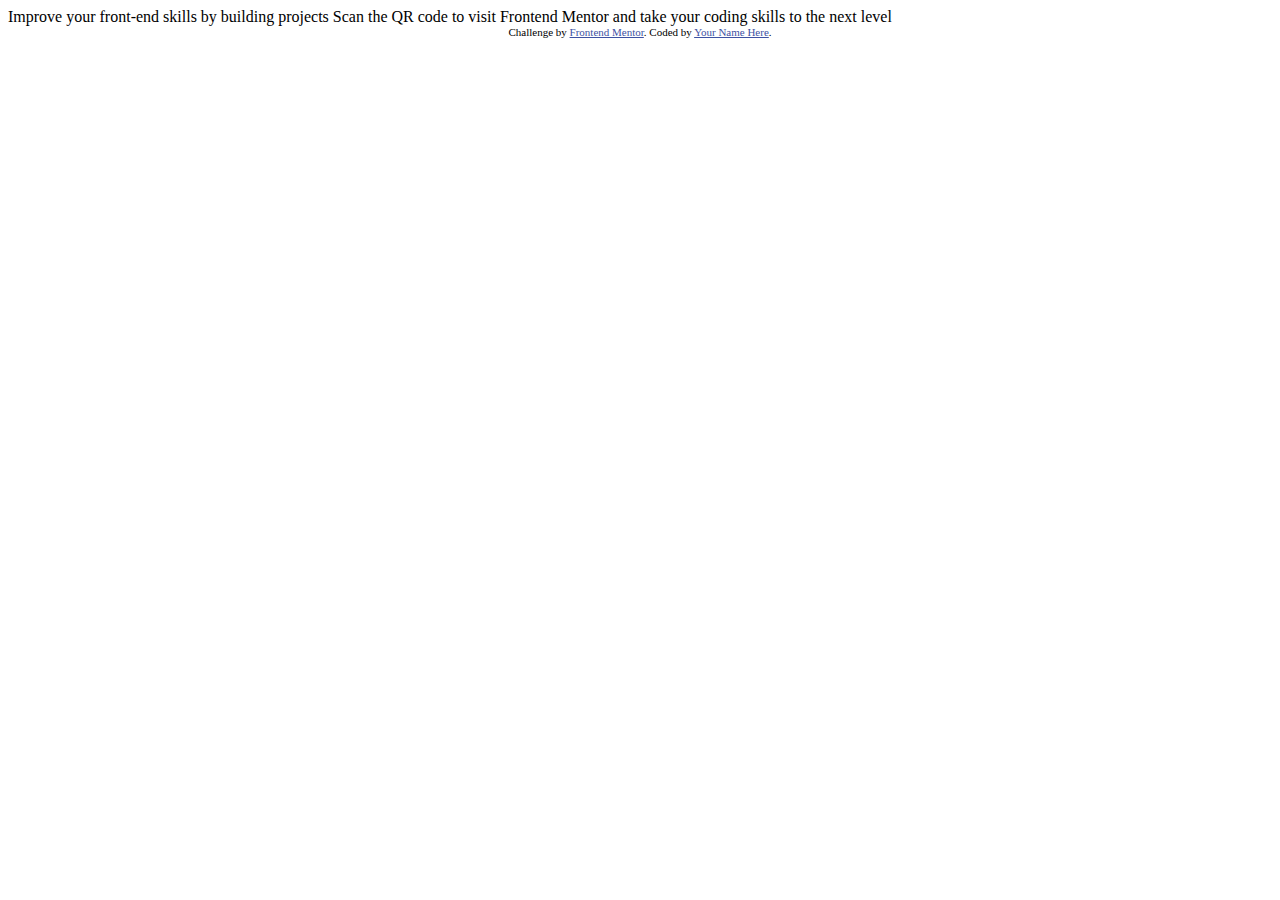
==== index.html @ b6486f4a "removed a folder" ====
<!DOCTYPE html>
<html lang="en">
<head>
  <meta charset="UTF-8">
  <meta name="viewport" content="width=device-width, initial-scale=1.0"> <!-- displays site properly based on user's device -->

  <link rel="icon" type="image/png" sizes="32x32" href="./images/favicon-32x32.png">
  
  <title>Frontend Mentor | QR code component</title>

  <!-- Feel free to remove these styles or customise in your own stylesheet 👍 -->
  <style>
    .attribution { font-size: 11px; text-align: center; }
    .attribution a { color: hsl(228, 45%, 44%); }
  </style>
</head>
<body>

  Improve your front-end skills by building projects

  Scan the QR code to visit Frontend Mentor and take your coding skills to the next level
  
  <div class="attribution">
    Challenge by <a href="https://www.frontendmentor.io?ref=challenge" target="_blank">Frontend Mentor</a>. 
    Coded by <a href="#">Your Name Here</a>.
  </div>
</body>
</html>
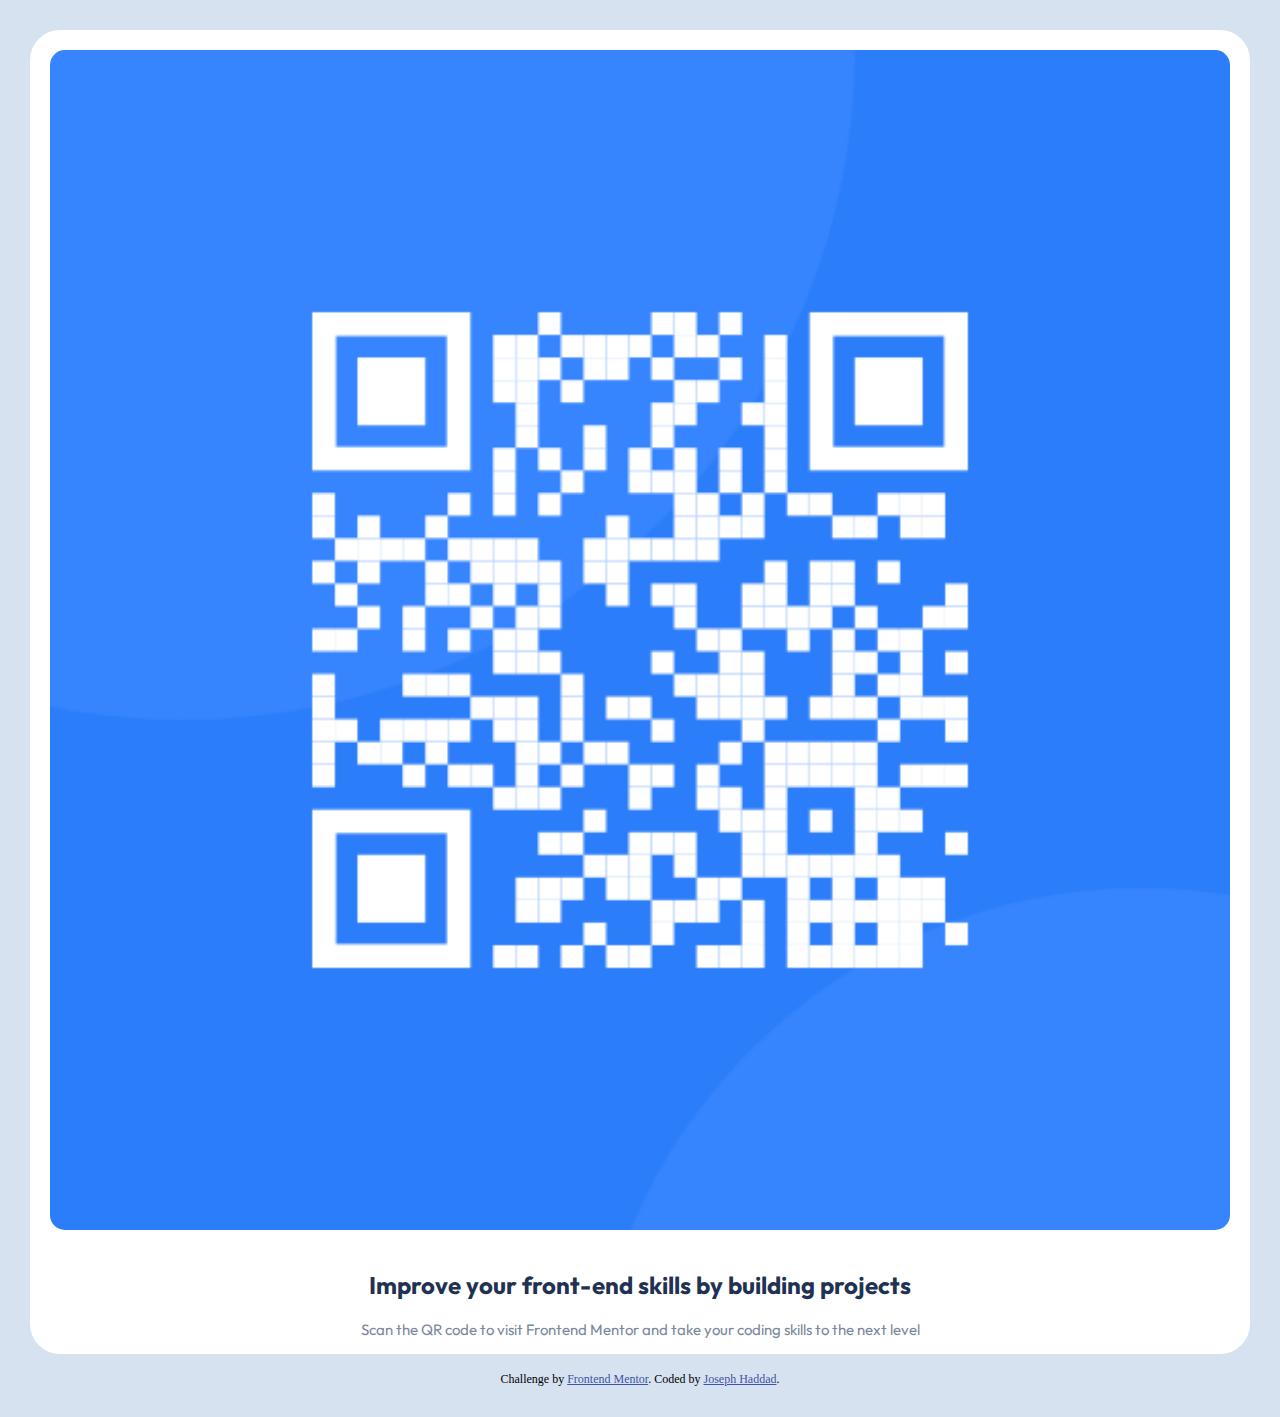
==== commit 11f8bb76: "finished for mobile" ====
--- a/index.html
+++ b/index.html
@@ -1,28 +1,37 @@
 <!DOCTYPE html>
 <html lang="en">
+
 <head>
   <meta charset="UTF-8">
   <meta name="viewport" content="width=device-width, initial-scale=1.0"> <!-- displays site properly based on user's device -->
 
   <link rel="icon" type="image/png" sizes="32x32" href="./images/favicon-32x32.png">
-  
+  <link rel="stylesheet" href="style.css">
   <title>Frontend Mentor | QR code component</title>
 
-  <!-- Feel free to remove these styles or customise in your own stylesheet 👍 -->
-  <style>
-    .attribution { font-size: 11px; text-align: center; }
-    .attribution a { color: hsl(228, 45%, 44%); }
-  </style>
 </head>
+
 <body>
+  <div class="ALL">
+    <div class="container">
+      <img src="images/image-qr-code.png" alt="QR CODE" />
+      <div class="text">
+        <h2>
+          Improve your front-end skills by building projects
+        </h2>
 
-  Improve your front-end skills by building projects
+        <p>
+          Scan the QR code to visit Frontend Mentor and take your coding skills to the next level
+        </p>
+      </div>
+    </div>
 
-  Scan the QR code to visit Frontend Mentor and take your coding skills to the next level
-  
-  <div class="attribution">
-    Challenge by <a href="https://www.frontendmentor.io?ref=challenge" target="_blank">Frontend Mentor</a>. 
-    Coded by <a href="#">Your Name Here</a>.
+    <br>
+    <div class="attribution">
+      Challenge by <a href="https://www.frontendmentor.io?ref=challenge" target="_blank">Frontend Mentor</a>.
+      Coded by <a href="https://www.github.com/joehaddad1000/">Joseph Haddad</a>.
+    </div>
   </div>
 </body>
+
 </html>
--- a/style.css
+++ b/style.css
@@ -0,0 +1,65 @@
+@import url('https://fonts.googleapis.com/css2?family=Outfit:wght@400;700&display=swap');
+
+body {
+  background: hsl(212, 45%, 89%);
+  margin: 0;
+}
+
+.ALL {
+  box-sizing: border-box;
+  display: flex;
+  justify-content: center;
+  align-items: center;
+  flex-direction: column;
+  padding: 30px;
+  min-height: 100vh;
+}
+
+.container {
+  display: flex;
+  justify-content: center;
+  align-items: center;
+  flex-direction: column;
+  width: 100%;
+  background: hsl(0, 0%, 100%);
+  border-radius: 30px;
+  text-align: center;
+}
+
+.text {
+  display: block;
+  justify-content: center;
+  align-items: center;
+  flex-direction: column;
+  box-sizing: border-box;
+  padding-left: 30px;
+  padding-right: 30px;
+  font-family: 'Outfit', sans-serif;
+}
+
+.text h2 {
+  color: hsl(218, 44%, 22%);
+  font-weight: 700;
+}
+
+.text p {
+  color: hsl(220, 15%, 55%);
+  font-size: 15px;
+  font-weight: 400;
+}
+
+img {
+  box-sizing: border-box;
+  width: 100%;
+  border-radius: 35px;
+  padding: 20px;
+}
+
+.attribution {
+  font-size: 12px;
+  text-align: center;
+}
+
+.attribution a {
+  color: hsl(228, 45%, 44%);
+}
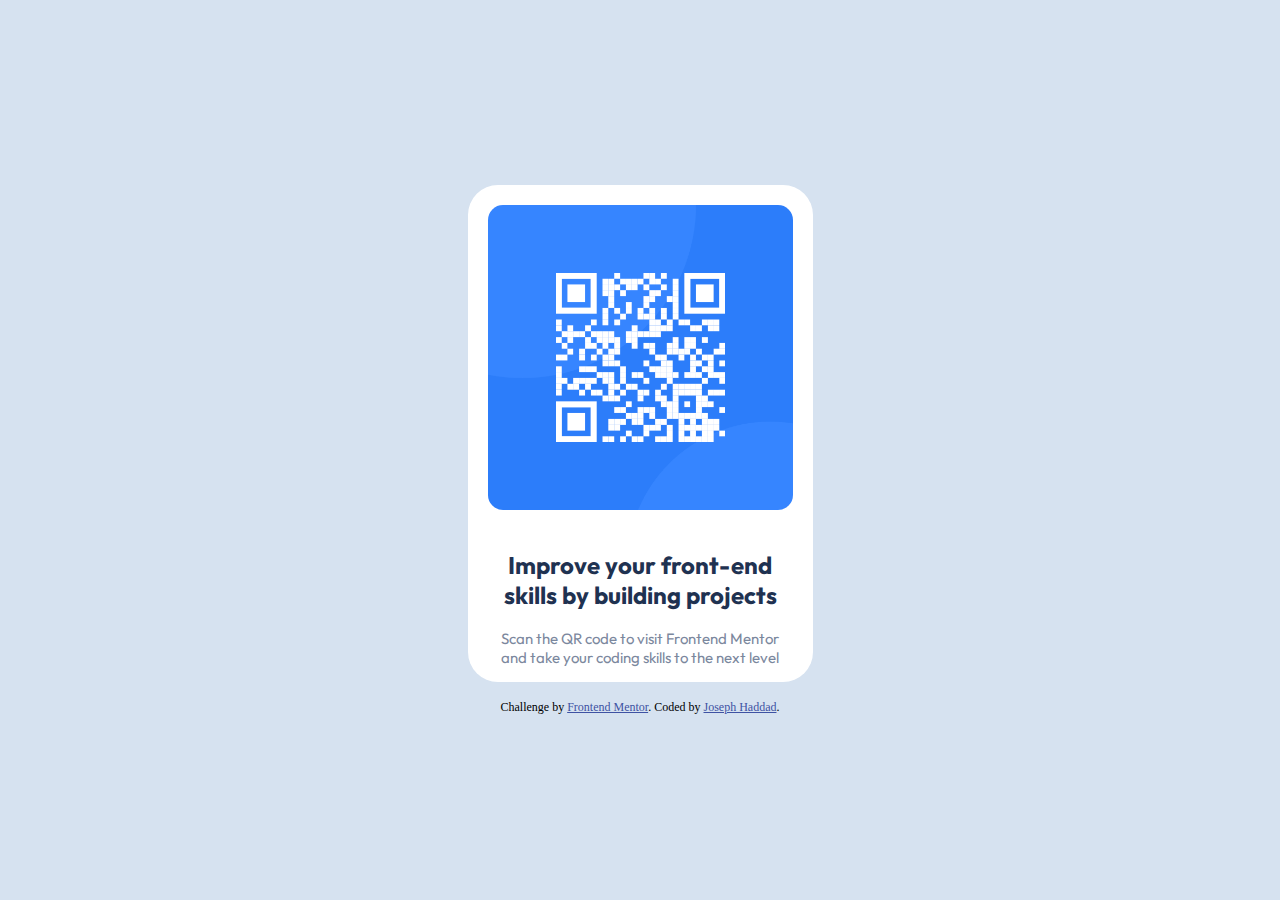
==== commit b7ffe0f4: "Update - 1" ====
--- a/index.html
+++ b/index.html
@@ -1,7 +1,6 @@
 <!DOCTYPE html>
-<html lang="en">
-
 <head>
+  <html lang="en">
   <meta charset="UTF-8">
   <meta name="viewport" content="width=device-width, initial-scale=1.0"> <!-- displays site properly based on user's device -->
 
@@ -12,7 +11,7 @@
 </head>
 
 <body>
-  <div class="ALL">
+  <div class="home">
     <div class="container">
       <img src="images/image-qr-code.png" alt="QR CODE" />
       <div class="text">
--- a/style.css
+++ b/style.css
@@ -5,7 +5,7 @@
   margin: 0;
 }
 
-.ALL {
+.home {
   box-sizing: border-box;
   display: flex;
   justify-content: center;
@@ -20,7 +20,7 @@
   justify-content: center;
   align-items: center;
   flex-direction: column;
-  width: 100%;
+  width: 345px;
   background: hsl(0, 0%, 100%);
   border-radius: 30px;
   text-align: center;
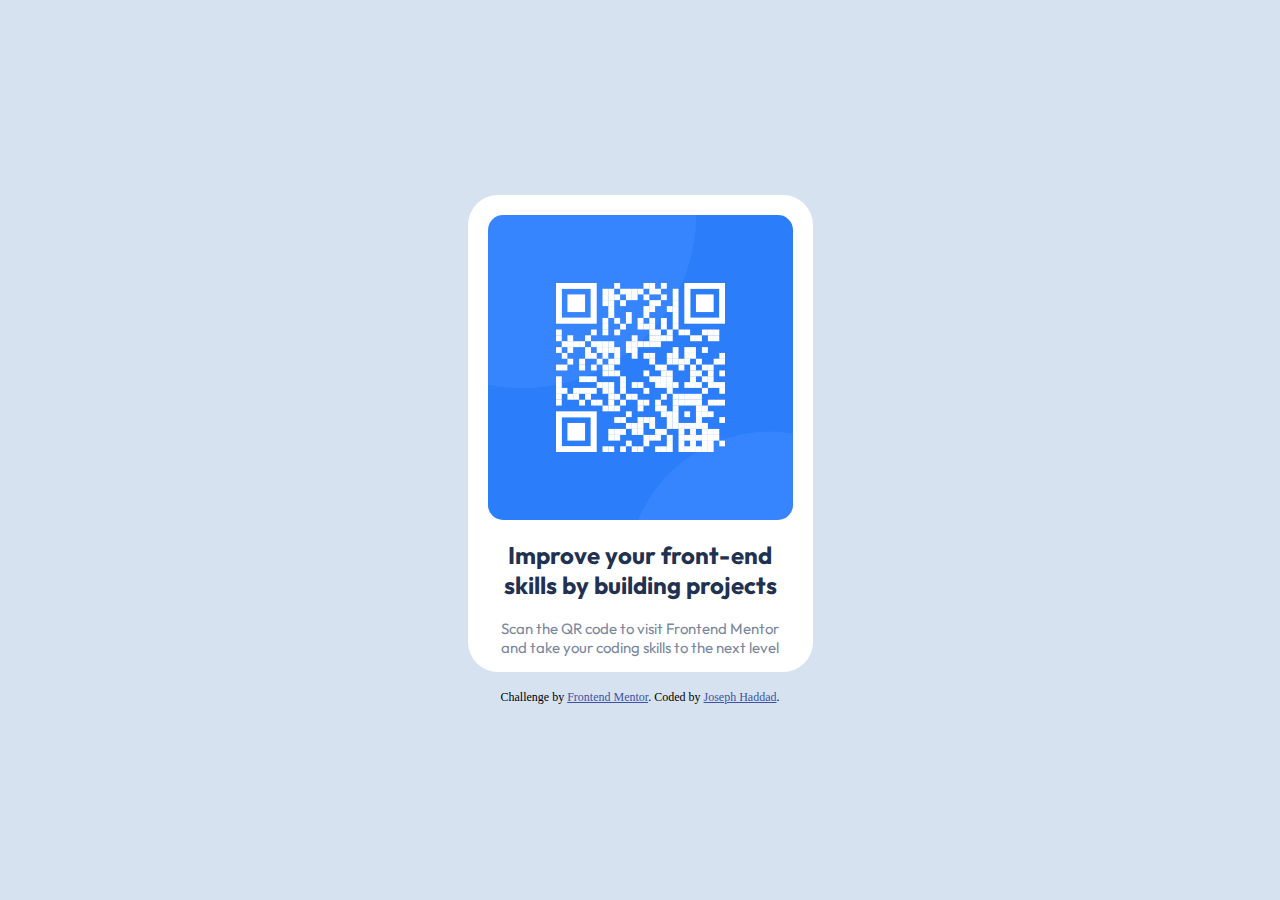
==== commit 560c8724: "Fixed margins - text" ====
--- a/index.html
+++ b/index.html
@@ -1,4 +1,5 @@
 <!DOCTYPE html>
+
 <head>
   <html lang="en">
   <meta charset="UTF-8">
@@ -33,4 +34,4 @@
   </div>
 </body>
 
-</html>
+</html>--- a/style.css
+++ b/style.css
@@ -24,6 +24,7 @@
   background: hsl(0, 0%, 100%);
   border-radius: 30px;
   text-align: center;
+  margin-inline: 2rem;
 }
 
 .text {
@@ -32,12 +33,12 @@
   align-items: center;
   flex-direction: column;
   box-sizing: border-box;
-  padding-left: 30px;
-  padding-right: 30px;
+  padding-inline: 30px;
   font-family: 'Outfit', sans-serif;
 }
 
 .text h2 {
+  margin-block-start: 0;
   color: hsl(218, 44%, 22%);
   font-weight: 700;
 }
@@ -62,4 +63,4 @@
 
 .attribution a {
   color: hsl(228, 45%, 44%);
-}
+}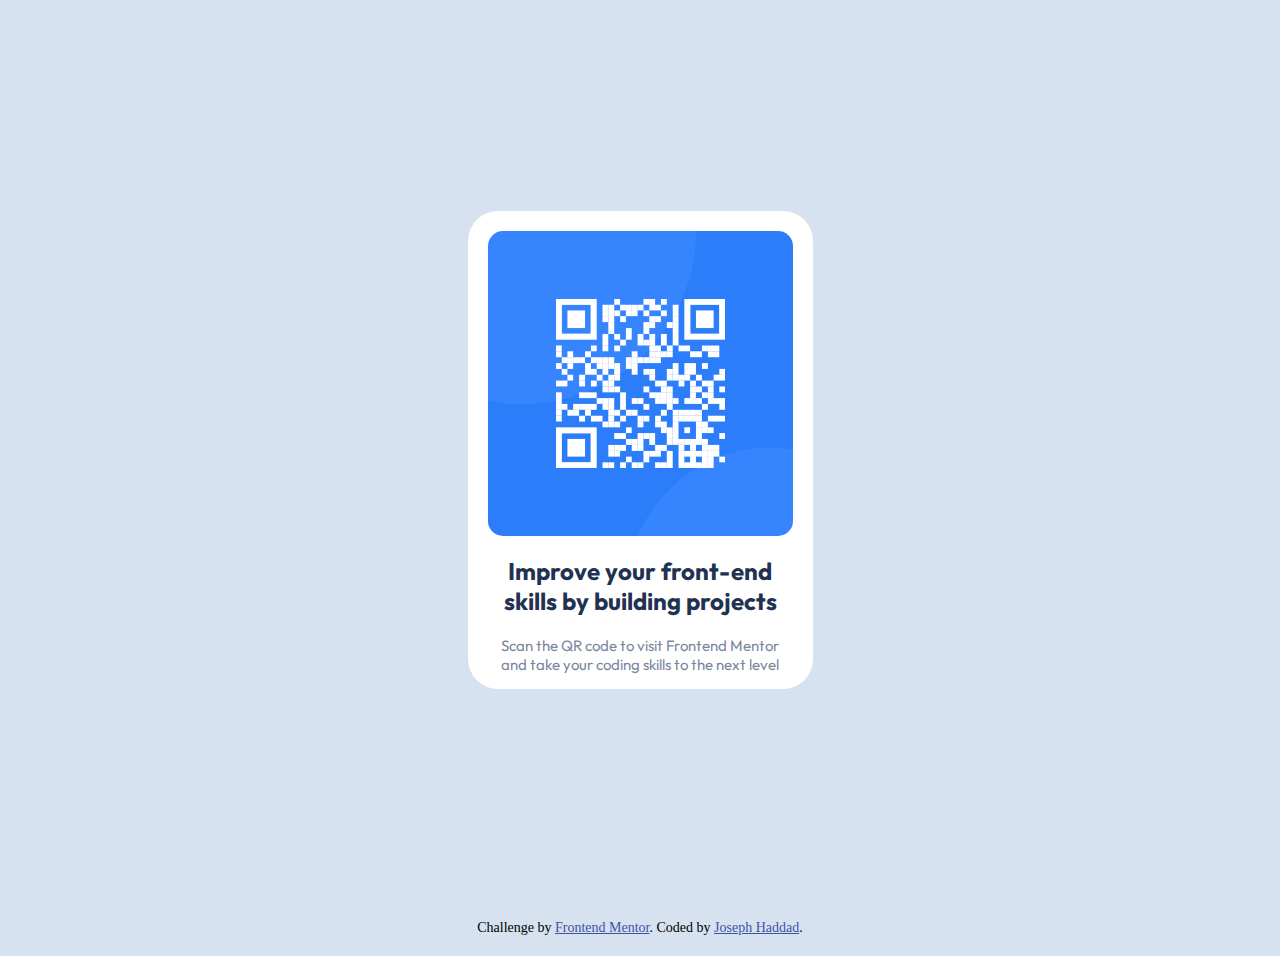
==== commit f4d7e12d: "Added main and footer tags" ====
--- a/index.html
+++ b/index.html
@@ -12,26 +12,30 @@
 </head>
 
 <body>
-  <div class="home">
-    <div class="container">
-      <img src="images/image-qr-code.png" alt="QR CODE" />
-      <div class="text">
-        <h2>
-          Improve your front-end skills by building projects
-        </h2>
+  <main>
+    <div class="home">
+      <div class="container">
+        <img src="images/image-qr-code.png" alt="QR CODE" />
+        <div class="text">
+          <h2>
+            Improve your front-end skills by building projects
+          </h2>
 
-        <p>
-          Scan the QR code to visit Frontend Mentor and take your coding skills to the next level
-        </p>
+          <p>
+            Scan the QR code to visit Frontend Mentor and take your coding skills to the next level
+          </p>
+        </div>
       </div>
     </div>
 
-    <br>
+  </main>
+
+  <footer>
     <div class="attribution">
       Challenge by <a href="https://www.frontendmentor.io?ref=challenge" target="_blank">Frontend Mentor</a>.
       Coded by <a href="https://www.github.com/joehaddad1000/">Joseph Haddad</a>.
     </div>
-  </div>
+  </footer>
 </body>
 
 </html>--- a/style.css
+++ b/style.css
@@ -57,10 +57,14 @@
 }
 
 .attribution {
-  font-size: 12px;
+  box-sizing: border-box;
+  display: block;
+  padding: 20px;
+  margin: 0;
+  font-size: 14px;
   text-align: center;
 }
 
 .attribution a {
   color: hsl(228, 45%, 44%);
-}+}
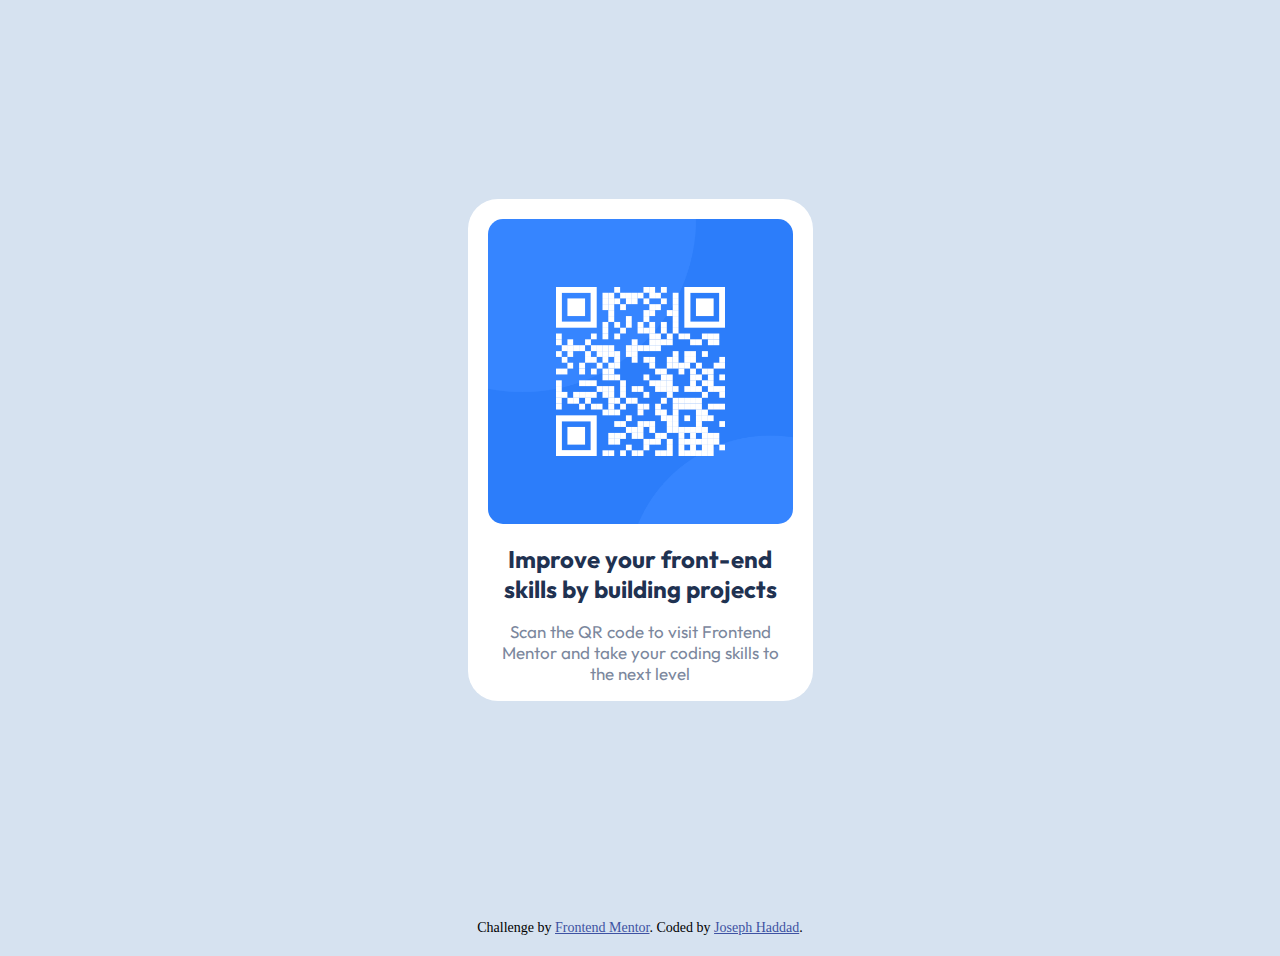
==== commit b140fd27: "fixed heading and paragraph" ====
--- a/index.html
+++ b/index.html
@@ -17,9 +17,9 @@
       <div class="container">
         <img src="images/image-qr-code.png" alt="QR CODE" />
         <div class="text">
-          <h2>
+          <h1>
             Improve your front-end skills by building projects
-          </h2>
+          </h1>
 
           <p>
             Scan the QR code to visit Frontend Mentor and take your coding skills to the next level
@@ -38,4 +38,4 @@
   </footer>
 </body>
 
-</html>+</html>
--- a/style.css
+++ b/style.css
@@ -37,15 +37,16 @@
   font-family: 'Outfit', sans-serif;
 }
 
-.text h2 {
+.text h1 {
   margin-block-start: 0;
   color: hsl(218, 44%, 22%);
   font-weight: 700;
+  font-size: 24px;
 }
 
 .text p {
   color: hsl(220, 15%, 55%);
-  font-size: 15px;
+  font-size: 17px;
   font-weight: 400;
 }
 
